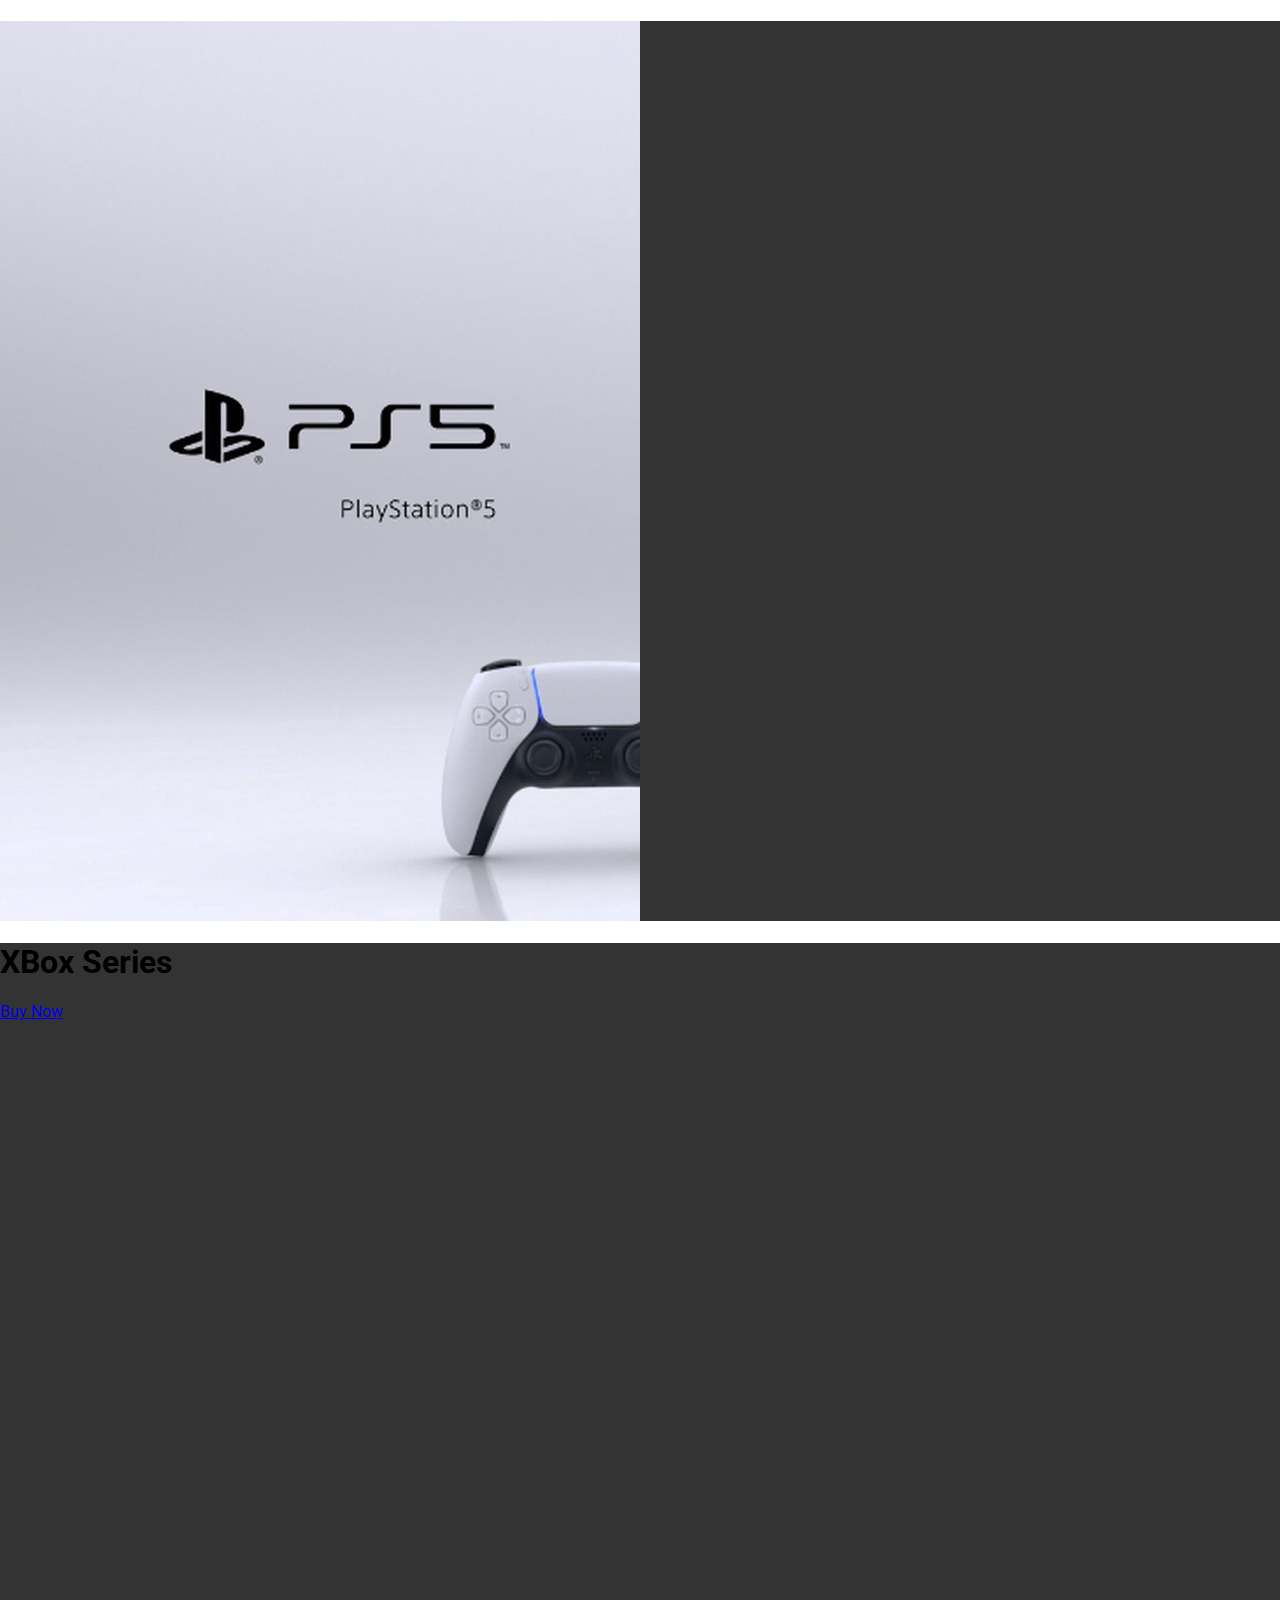
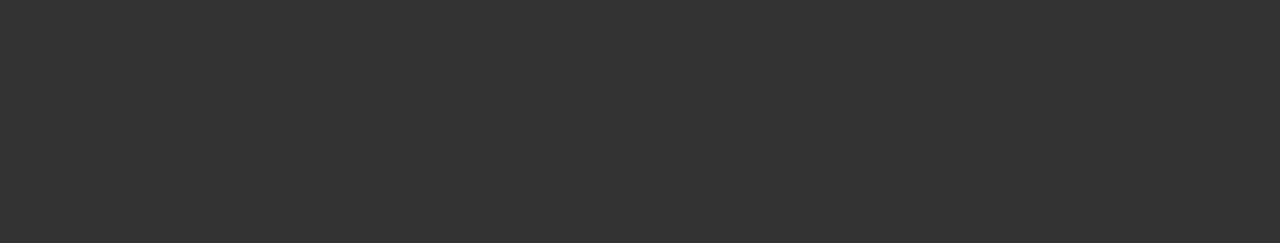
==== 07 Split Landing Page/index.html @ 9c4a6594 "initial commit" ====
<!DOCTYPE html> 
<html lang="en">
<head>
    <meta charset="UTF-8">
    <meta http-equiv="X-UA-Compatible" content="IE=edge">
    <meta name="viewport" content="width=device-width, initial-scale=1.0">
    <link rel="stylesheet" href="style.css" />
    <title>Split Landing Page</title>
</head>
<body>
  <div class="container">
    <div class="split left"></div>
      <h1>Playstation 5</h1>
      <a href="#" class="btn">Buy Now</a>
  </div>
  <div class="container">
    <div class="split right"></div>
      <h1>XBox Series</h1>
      <a href="#" class="btn">Buy Now</a>
  </div>

  <script src="script.js"></script>
</body>
</html>
---- 07 Split Landing Page/style.css ----
@import url('https://fonts.googleapis.com/css2?family=Roboto:wght@400;700&display=swap');

*{ /* universal selector, lo de aquí aplica a toda la página  */
  box-sizing: border-box; /*si agregamos algun padding o borde a cualquier elemento, no afecte el ancho de los mismos*/
}

body{
    font-family: 'Roboto', sans-serif;
    height: 100vh; /*(vh=viewport heigh)para que el contenido tome todo el alto de la página en el navegador, así se puede centrar también el contenido en la altura*/
    overflow: hidden; /*para no mostrar las barras de scroll por defecto*/
    margin: 0;
}

.container {
  position: relative;
  width: 100%;
  height: 100%;
  background: #333;
}

.split {
  position: absolute;
  width: 50%;
  height: 100%;
  overflow: hidden;
}

.split.left {
  left: 0;
  background: url('ps.jpg');
}
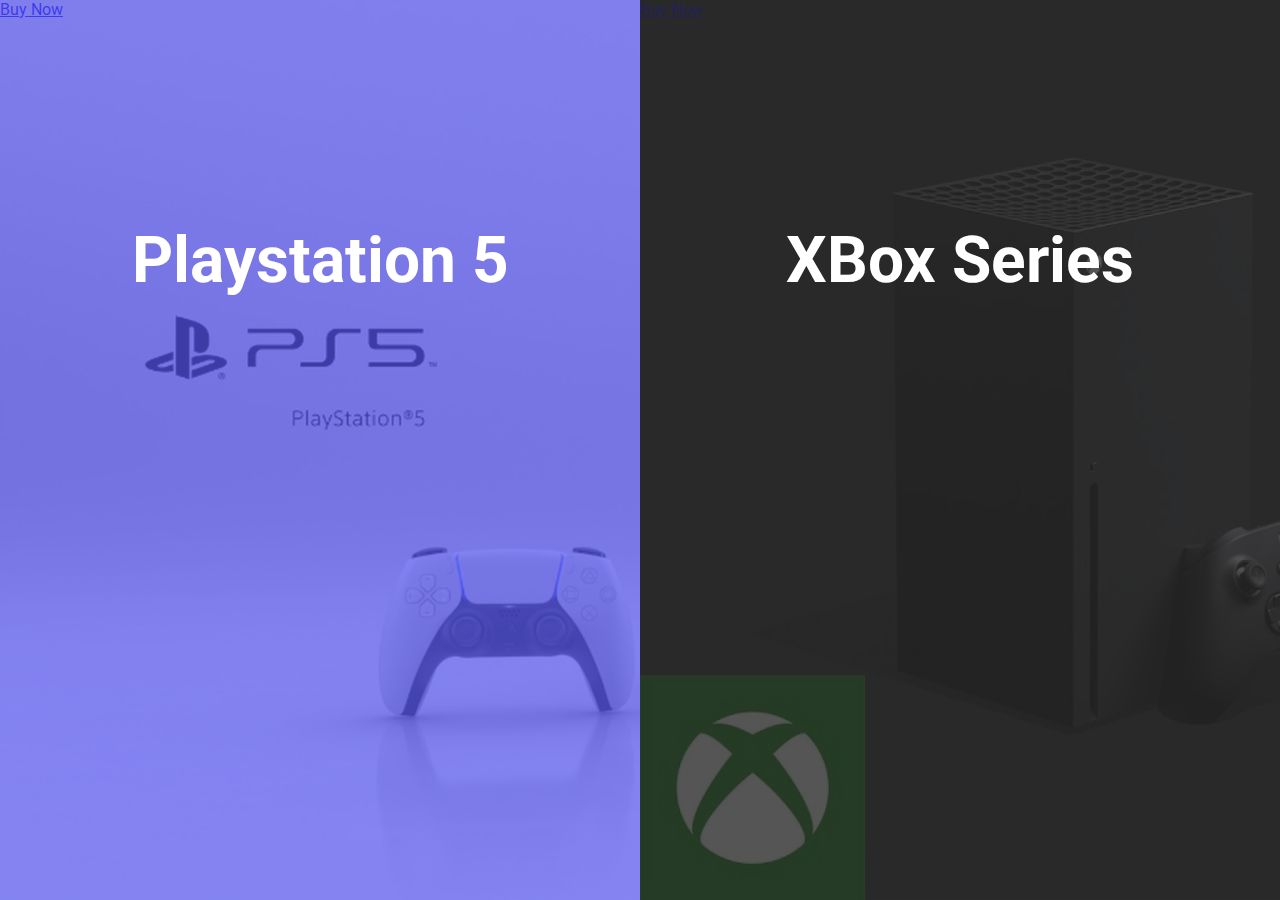
==== commit 18d3ee40: "update css" ====
--- a/07 Split Landing Page/index.html
+++ b/07 Split Landing Page/index.html
@@ -9,14 +9,14 @@
 </head>
 <body>
   <div class="container">
-    <div class="split left"></div>
+    <div class="split left">
       <h1>Playstation 5</h1>
       <a href="#" class="btn">Buy Now</a>
-  </div>
-  <div class="container">
-    <div class="split right"></div>
+    </div>
+    <div class="split right">
       <h1>XBox Series</h1>
       <a href="#" class="btn">Buy Now</a>
+    </div>
   </div>
 
   <script src="script.js"></script>
--- a/07 Split Landing Page/style.css
+++ b/07 Split Landing Page/style.css
@@ -1,4 +1,9 @@
 @import url('https://fonts.googleapis.com/css2?family=Roboto:wght@400;700&display=swap');
+
+:root {
+  --left-bg-color: rgba(87,84,236, 0.7); 
+  --right-bg-color: rgba(43, 43, 43, 0.8);
+}
 
 *{ /* universal selector, lo de aquí aplica a toda la página  */
   box-sizing: border-box; /*si agregamos algun padding o borde a cualquier elemento, no afecte el ancho de los mismos*/
@@ -9,6 +14,16 @@
     height: 100vh; /*(vh=viewport heigh)para que el contenido tome todo el alto de la página en el navegador, así se puede centrar también el contenido en la altura*/
     overflow: hidden; /*para no mostrar las barras de scroll por defecto*/
     margin: 0;
+}
+
+h1 {
+  font-size: 4rem;
+  color: #fff;
+  position: absolute;
+  left: 50%;
+  top: 20%;
+  transform: translate(-50%);/*para que cada título quede en el centro de su respectiva sección, sin esto quedan muy a la derecha*/
+  white-space: nowrap; /*para que el texto no se pase a la linea de abajo cuando la ventana se encoje horizontalmente*/
 }
 
 .container {
@@ -28,4 +43,29 @@
 .split.left {
   left: 0;
   background: url('ps.jpg');
+  background-repeat: no-repeat;
+  background-size: cover;
+}
+
+.split.left::before {
+  content: '';
+  position: absolute;
+  width: 100%;
+  height: 100%;
+  background-color: var(--left-bg-color);
+}
+
+.split.right {
+  right: 0; 
+  background: url('xbox.jpg');
+  background-repeat: no-repeat;
+  background-size: cover; 
+}
+
+.split.right::before {
+  content: '';
+  position: absolute;
+  width: 100%;
+  height: 100%;
+  background-color: var(--right-bg-color);
 }